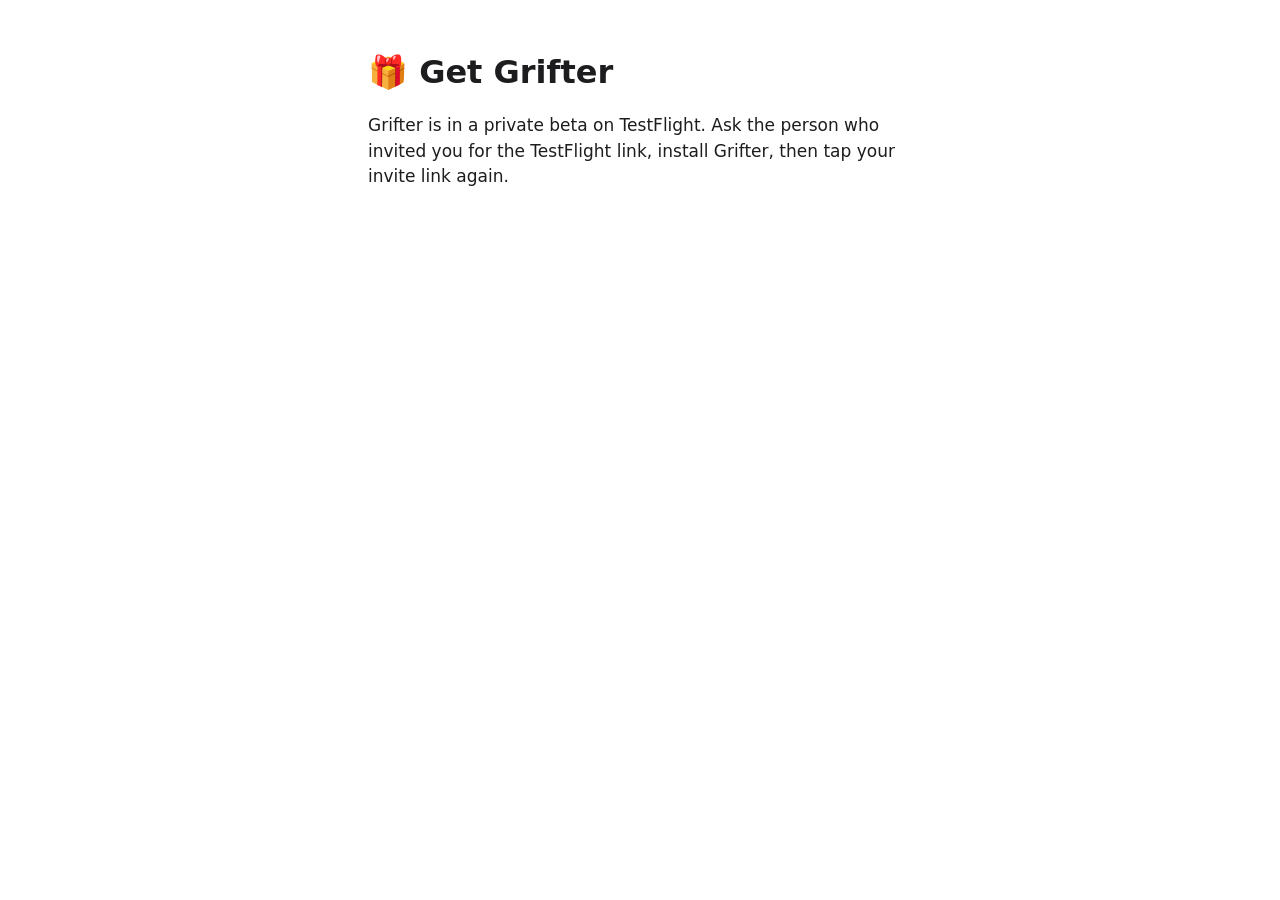
==== get.html @ 1b039448 "Grifter site: invite links, install page, universal links file Source of truth is site/ in the priva" ====
<!doctype html>
<html lang="en">
<head>
  <meta charset="utf-8">
  <meta name="viewport" content="width=device-width, initial-scale=1">
  <title>Get Grifter</title>
  <!-- The one place the install link lives, so invites already sent keep
       working when it changes. Once the TestFlight public link is known,
       redirect to it here:
         <meta http-equiv="refresh" content="0; url=https://testflight.apple.com/join/...">
       At launch, switch it to the App Store URL. -->
  <link rel="stylesheet" href="/style.css">
</head>
<body>
  <h1>🎁 Get Grifter</h1>
  <p>Grifter is in a private beta on TestFlight. Ask the person who invited you for the TestFlight link, install Grifter, then tap your invite link again.</p>
</body>
</html>
---- style.css ----
body { font: 17px/1.5 -apple-system, system-ui, sans-serif; max-width: 34rem; margin: 3rem auto; padding: 0 1.25rem; color: #1d1d1f; }
h1 { font-size: 2rem; margin-bottom: .25rem; }
ol { padding-left: 1.25rem; }
li { margin: .5rem 0; }
a.button { display: inline-block; background: #0a7aff; color: #fff; padding: .6rem 1.1rem; border-radius: .6rem; text-decoration: none; font-weight: 600; }
.muted { color: #6e6e73; font-size: .9rem; }
@media (prefers-color-scheme: dark) { body { background: #000; color: #f5f5f7; } .muted { color: #a1a1a6; } }
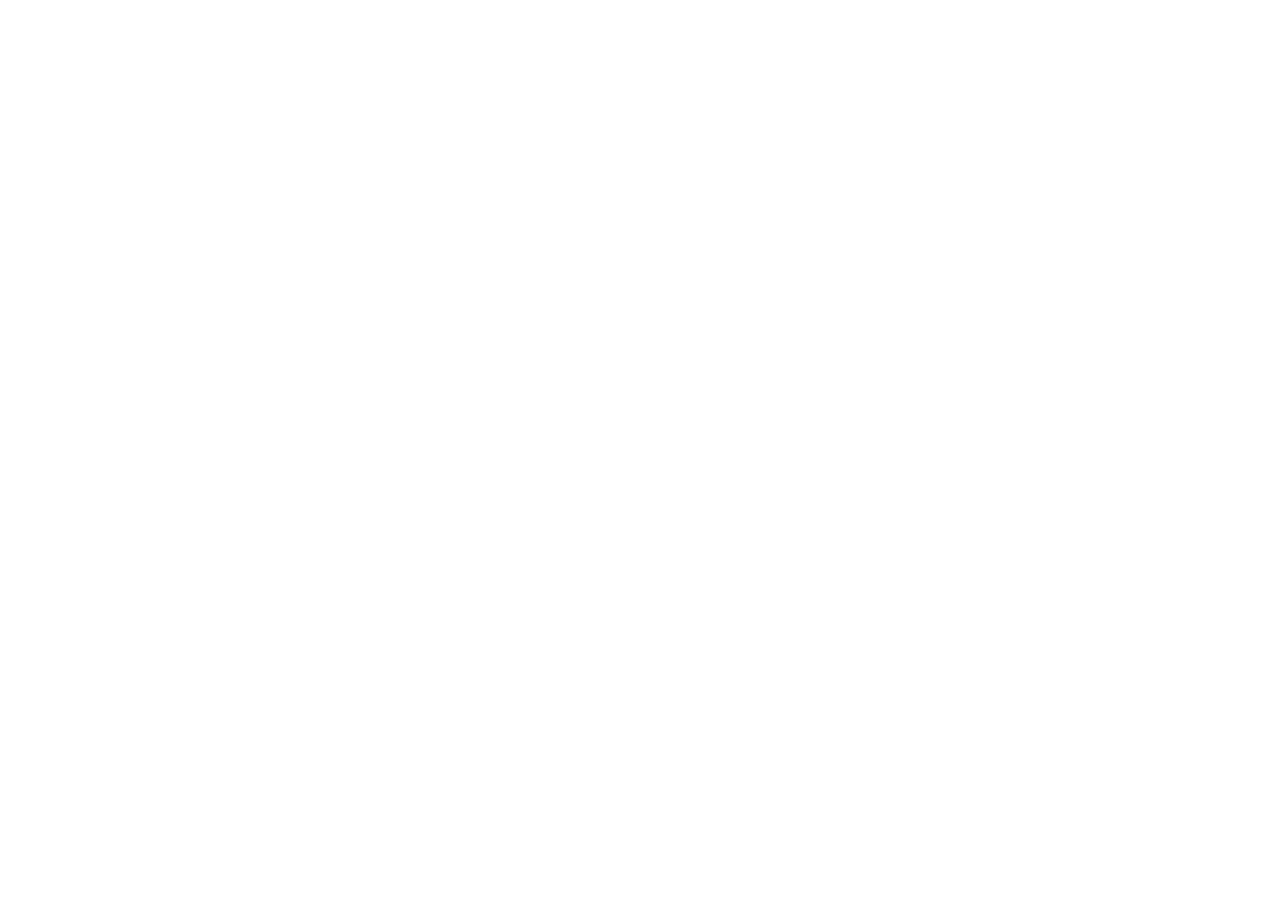
==== commit 50624002: "/get redirects to the TestFlight public link Co-Authored-By: Claude Opus 5.5 <noreply@anthropic.com>" ====
--- a/get.html
+++ b/get.html
@@ -5,14 +5,13 @@
   <meta name="viewport" content="width=device-width, initial-scale=1">
   <title>Get Grifter</title>
   <!-- The one place the install link lives, so invites already sent keep
-       working when it changes. Once the TestFlight public link is known,
-       redirect to it here:
-         <meta http-equiv="refresh" content="0; url=https://testflight.apple.com/join/...">
-       At launch, switch it to the App Store URL. -->
+       working when it changes. TestFlight during the beta; switch to the
+       App Store URL at launch. -->
+  <meta http-equiv="refresh" content="0; url=https://testflight.apple.com/join/Rc9N2EWz">
   <link rel="stylesheet" href="/style.css">
 </head>
 <body>
   <h1>🎁 Get Grifter</h1>
-  <p>Grifter is in a private beta on TestFlight. Ask the person who invited you for the TestFlight link, install Grifter, then tap your invite link again.</p>
+  <p>Grifter is in beta on TestFlight. If nothing happens, <a href="https://testflight.apple.com/join/Rc9N2EWz">tap here</a>.</p>
 </body>
 </html>
